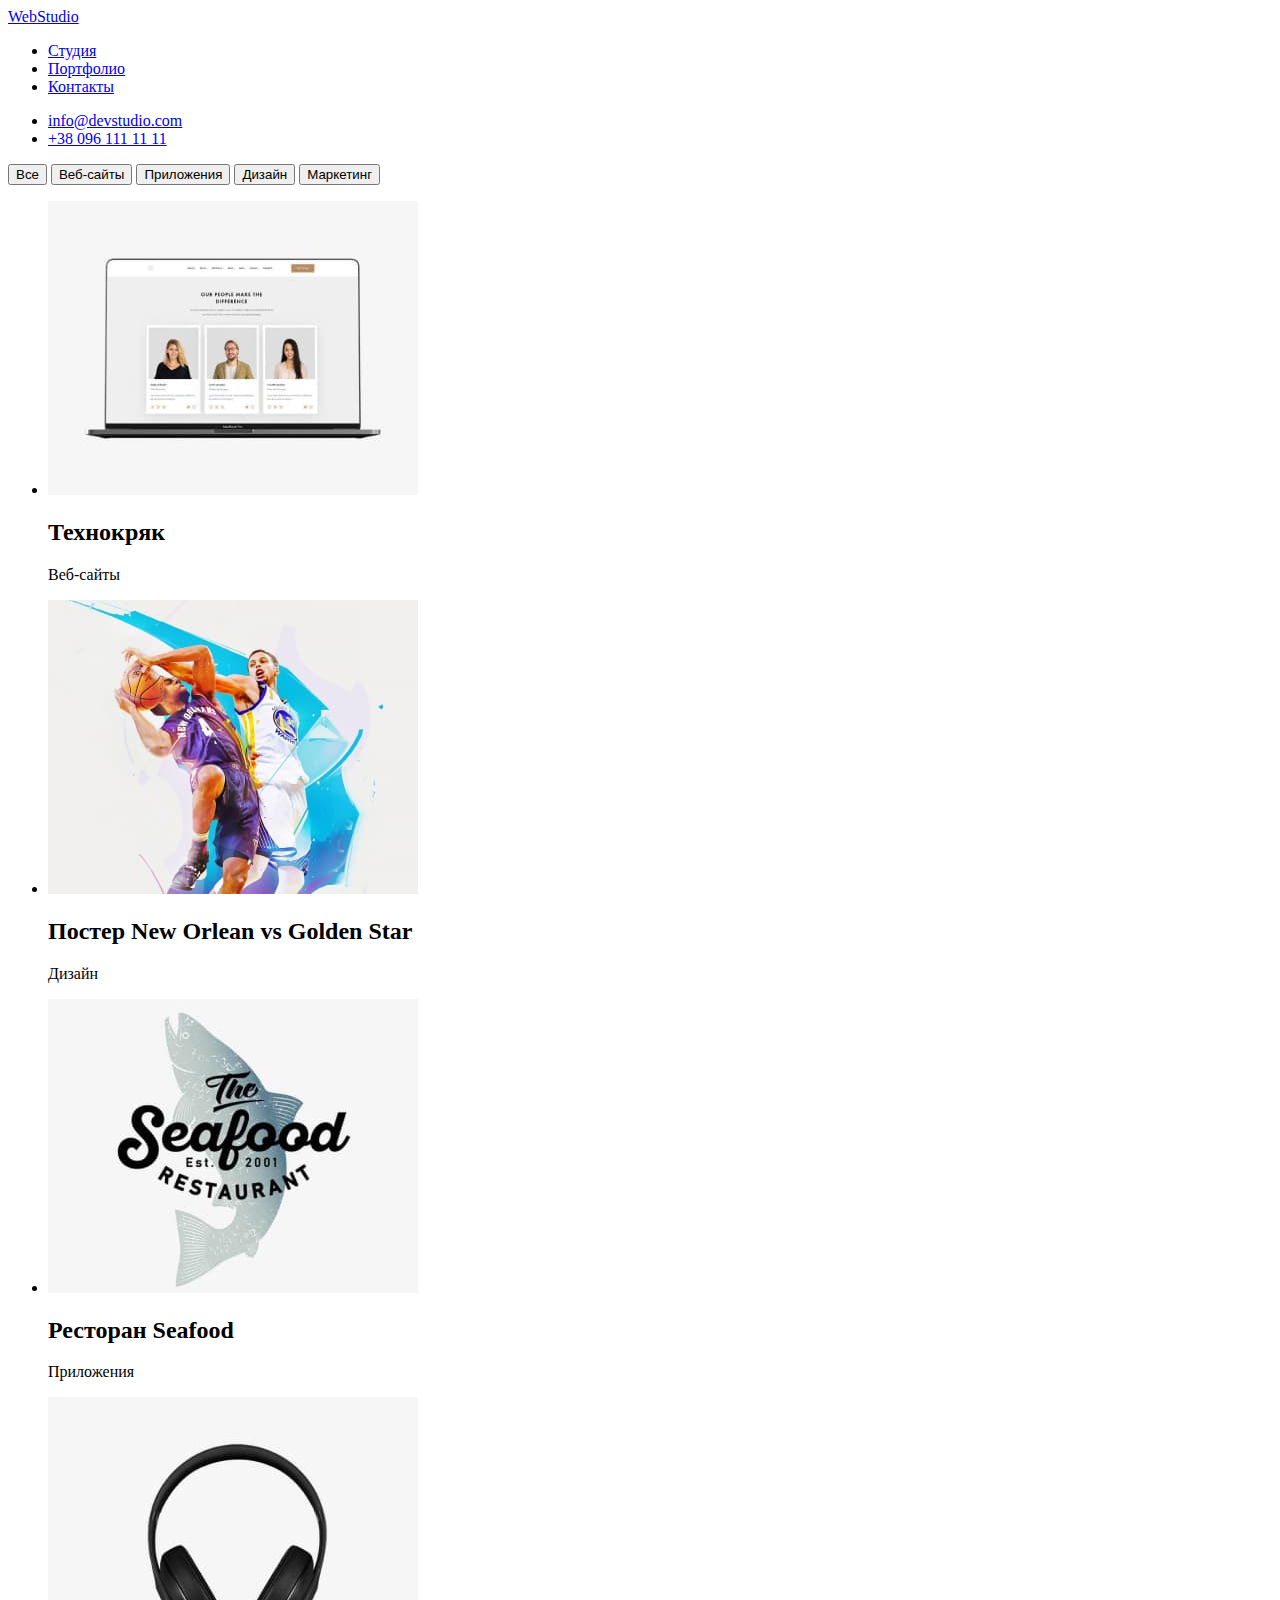
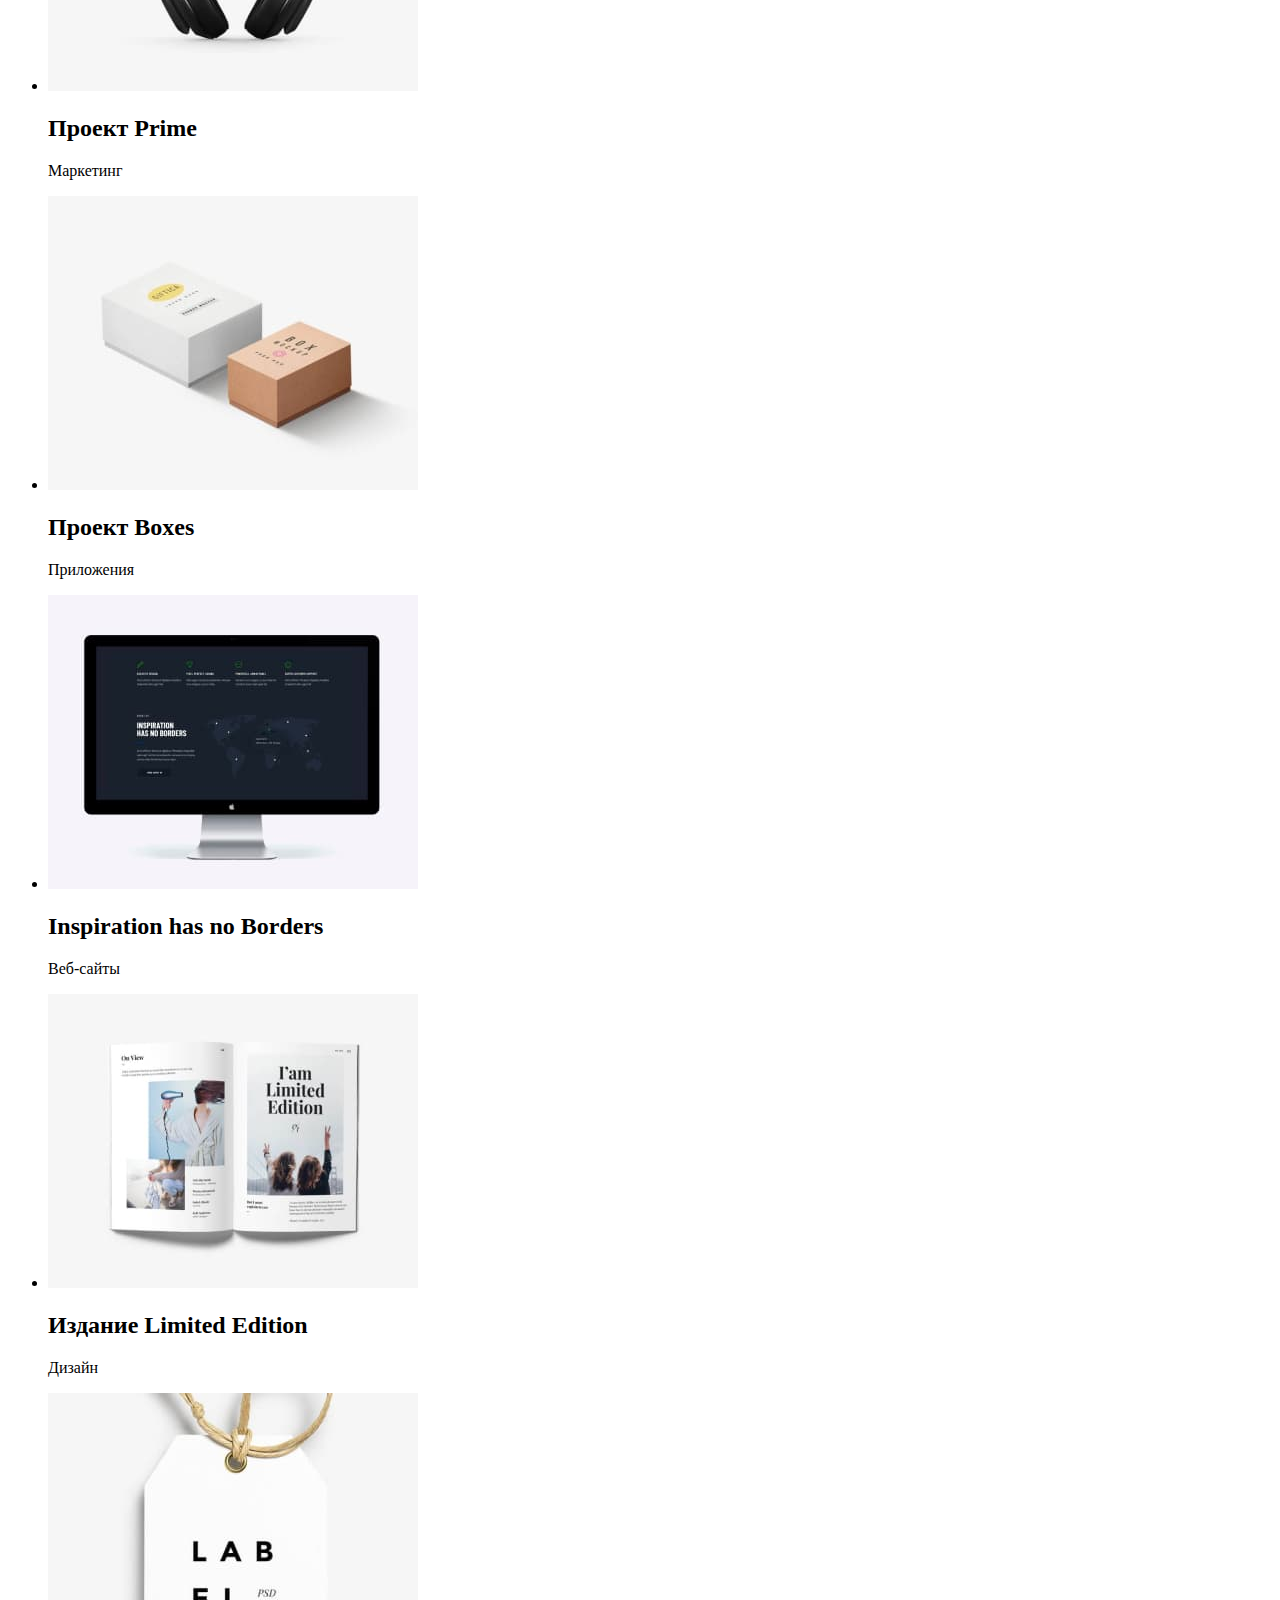
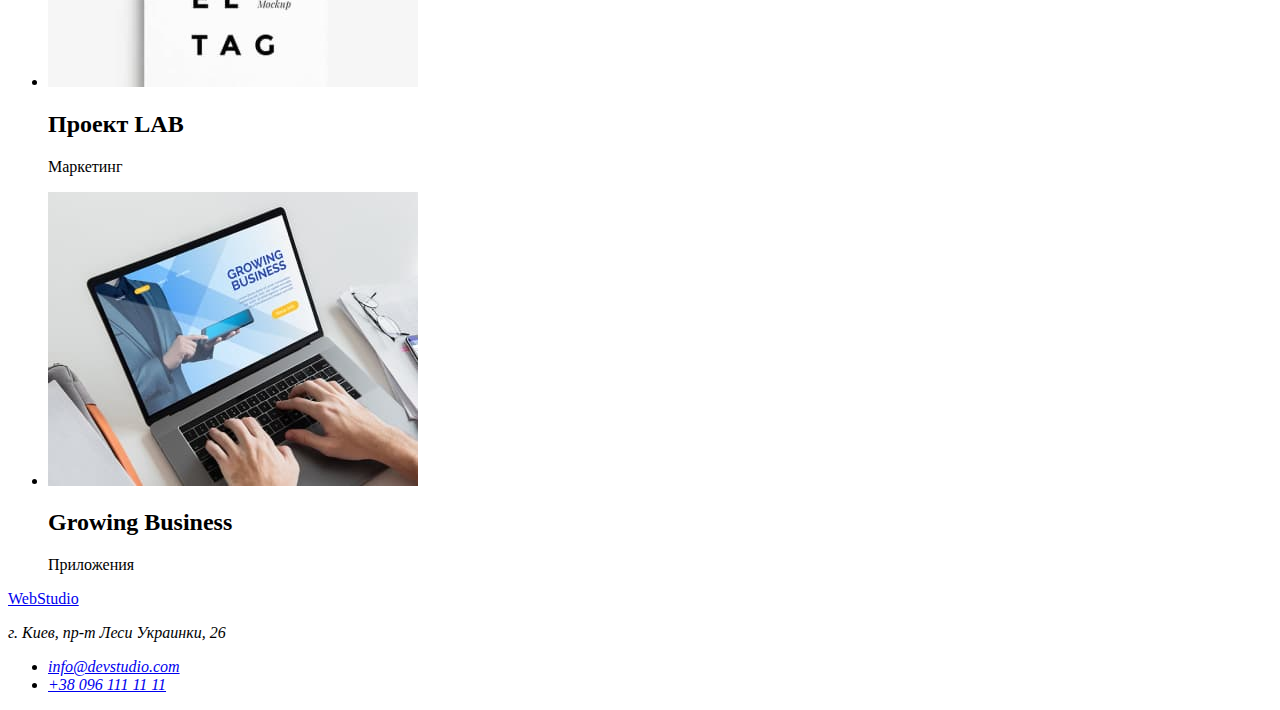
==== portfolio.html @ a5a7aa74 "накидали проект портфолио" ====
<!DOCTYPE html>
<html lang="ru">
<head>
    <meta charset="UTF-8">
    <meta http-equiv="X-UA-Compatible" content="IE=edge">
    <meta name="viewport" content="width=device-width, initial-scale=1.0">
    <title>Портфолио</title>
</head>
<body>
    
<header>

    <nav>
        <a href="/" lang="en" > WebStudio </a>

        <ul>
            <li> <a href="/"> Студия </a></li>
            <li> <a href="/"> Портфолио </a></li>
            <li> <a href="/"> Контакты </a></li>
        </ul>
   </nav>

        <ul>
            <li> <a href="mailto:info@devstudio.com"> info@devstudio.com </a></li>
            <li> <a href="tel:+380961111111"> +38 096 111 11 11 </a></li>
        </ul>
    
</header>



<main>

<section>
    <button type="button">Все</button> 
    <button type="button">Веб-сайты</button> 
    <button type="button">Приложения</button> 
    <button type="button">Дизайн</button> 
    <button type="button">Маркетинг</button> 


    <ul>
        <li>
            <img src="./images/technoquack.jpg" alt="" width="370">
            <h2>Технокряк</h2>
            <p>Веб-сайты</p>
        </li>
        <li>
            <img src="./images/poster-new-orlean.jpg" alt="" width="370">
            <h2>Постер New Orlean vs Golden Star</h2>
            <p>Дизайн</p>
        </li>
        <li>
            <img src="./images/restauran-seafood.jpg" alt="" width="370">
            <h2>Ресторан Seafood</h2>
            <p>Приложения</p>
        </li>
        <li>
            <img src="./images/proekt-prime.jpg" alt="" width="370">
            <h2>Проект Prime</h2>
            <p>Маркетинг</p>
        </li>
        <li>
            <img src="./images/proekt-boxes.jpg" alt="" width="370">
            <h2>Проект Boxes</h2>
            <p>Приложения</p>
        </li>
        <li>
            <img src="./images/inspiration.jpg" alt="" width="370">
            <h2>Inspiration has no Borders</h2>
            <p>Веб-сайты</p>
        </li>
        <li>
            <img src="./images/edition-limited.jpg" alt="" width="370">
            <h2>Издание Limited Edition</h2>
            <p>Дизайн</p>
        </li>
        <li>
            <img src="./images/proekt-lab.jpg" alt="" width="370">
            <h2>Проект LAB</h2>
            <p>Маркетинг</p>
        </li>
        <li>
            <img src="./images/growing-business.jpg" alt="" width="370">
            <h2>Growing Business</h2>
            <p>Приложения</p>
        </li>

    </ul>

</section>



</main>



<footer>
    <a href="/" lang="en"> WebStudio </a>

    <address>
        
        <p> г. Киев, пр-т Леси Украинки, 26 </p>
    
     <ul>
        <li> <a href="mailto:info@devstudio.com"> info@devstudio.com </a></li>
        <li> <a href="tel:+380961111111"> +38 096 111 11 11 </a></li>
     </ul>

     </address>  

</footer>


</body>
</html>
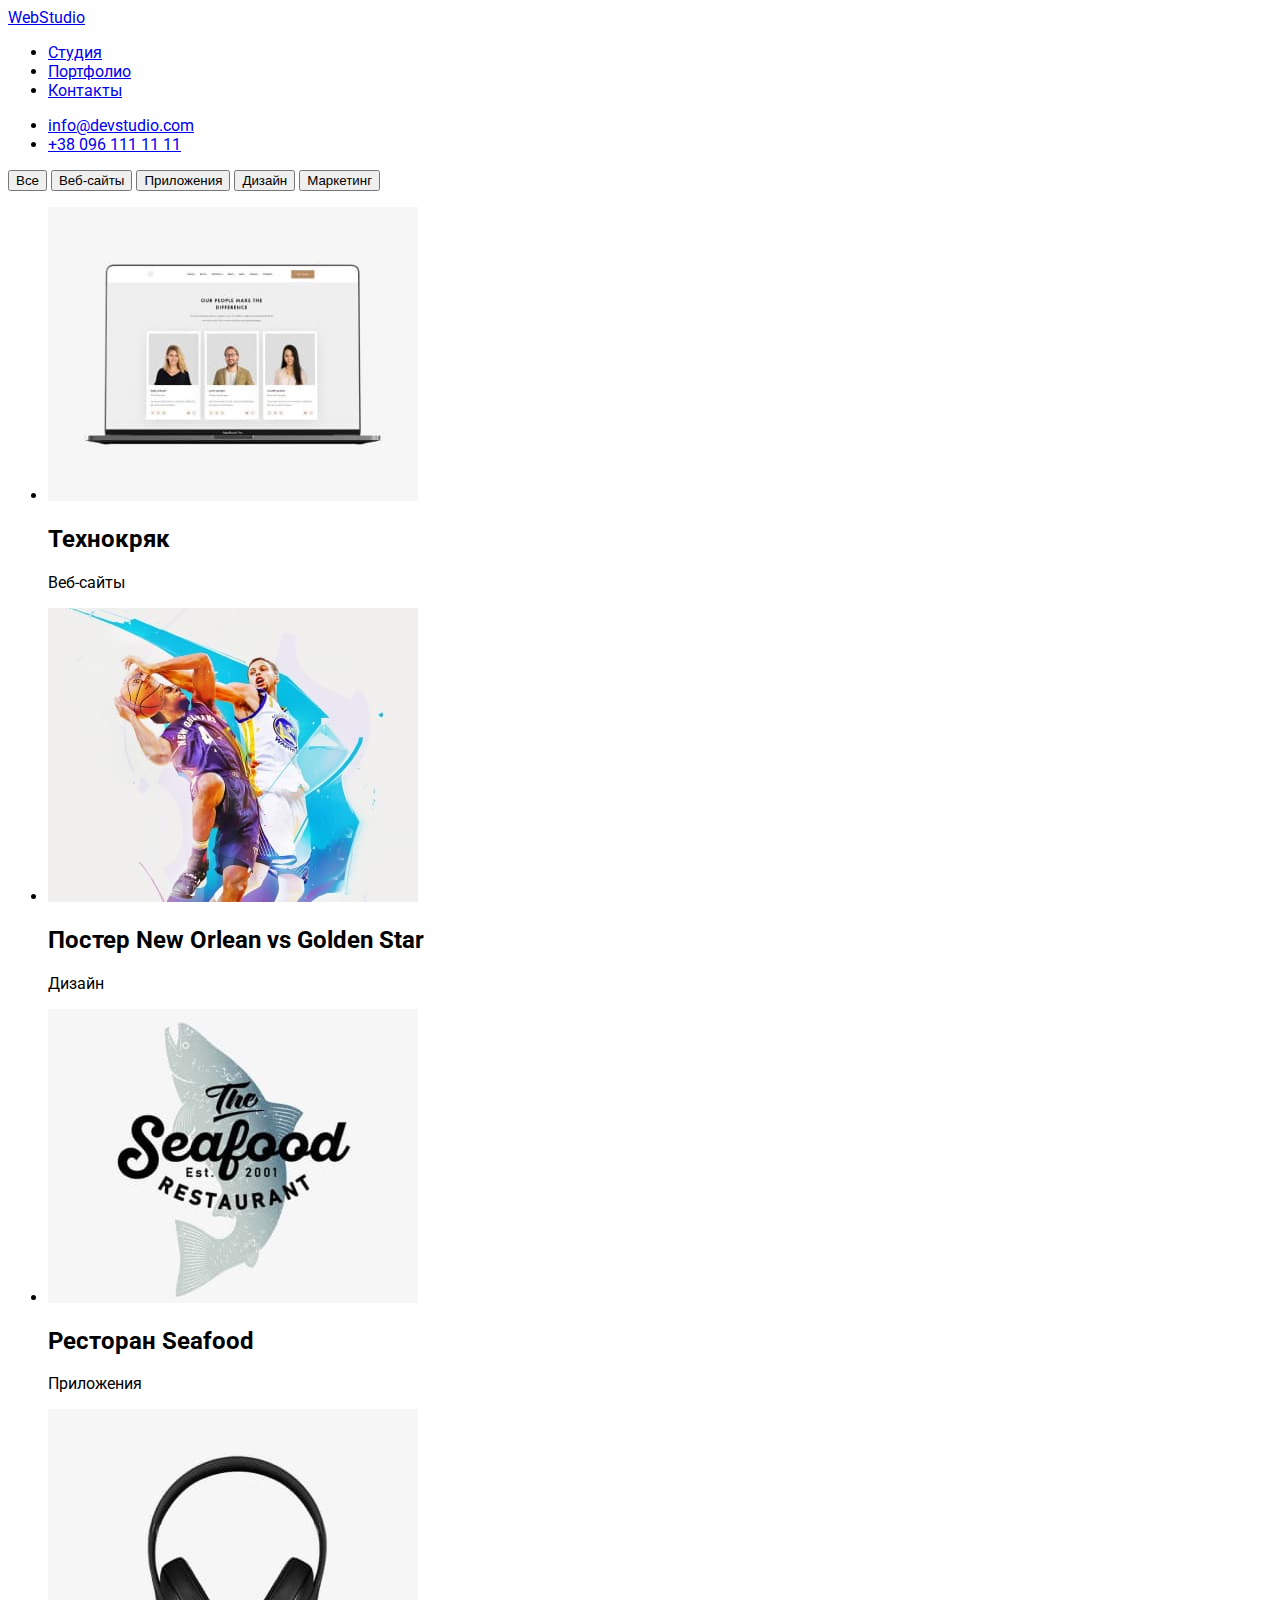
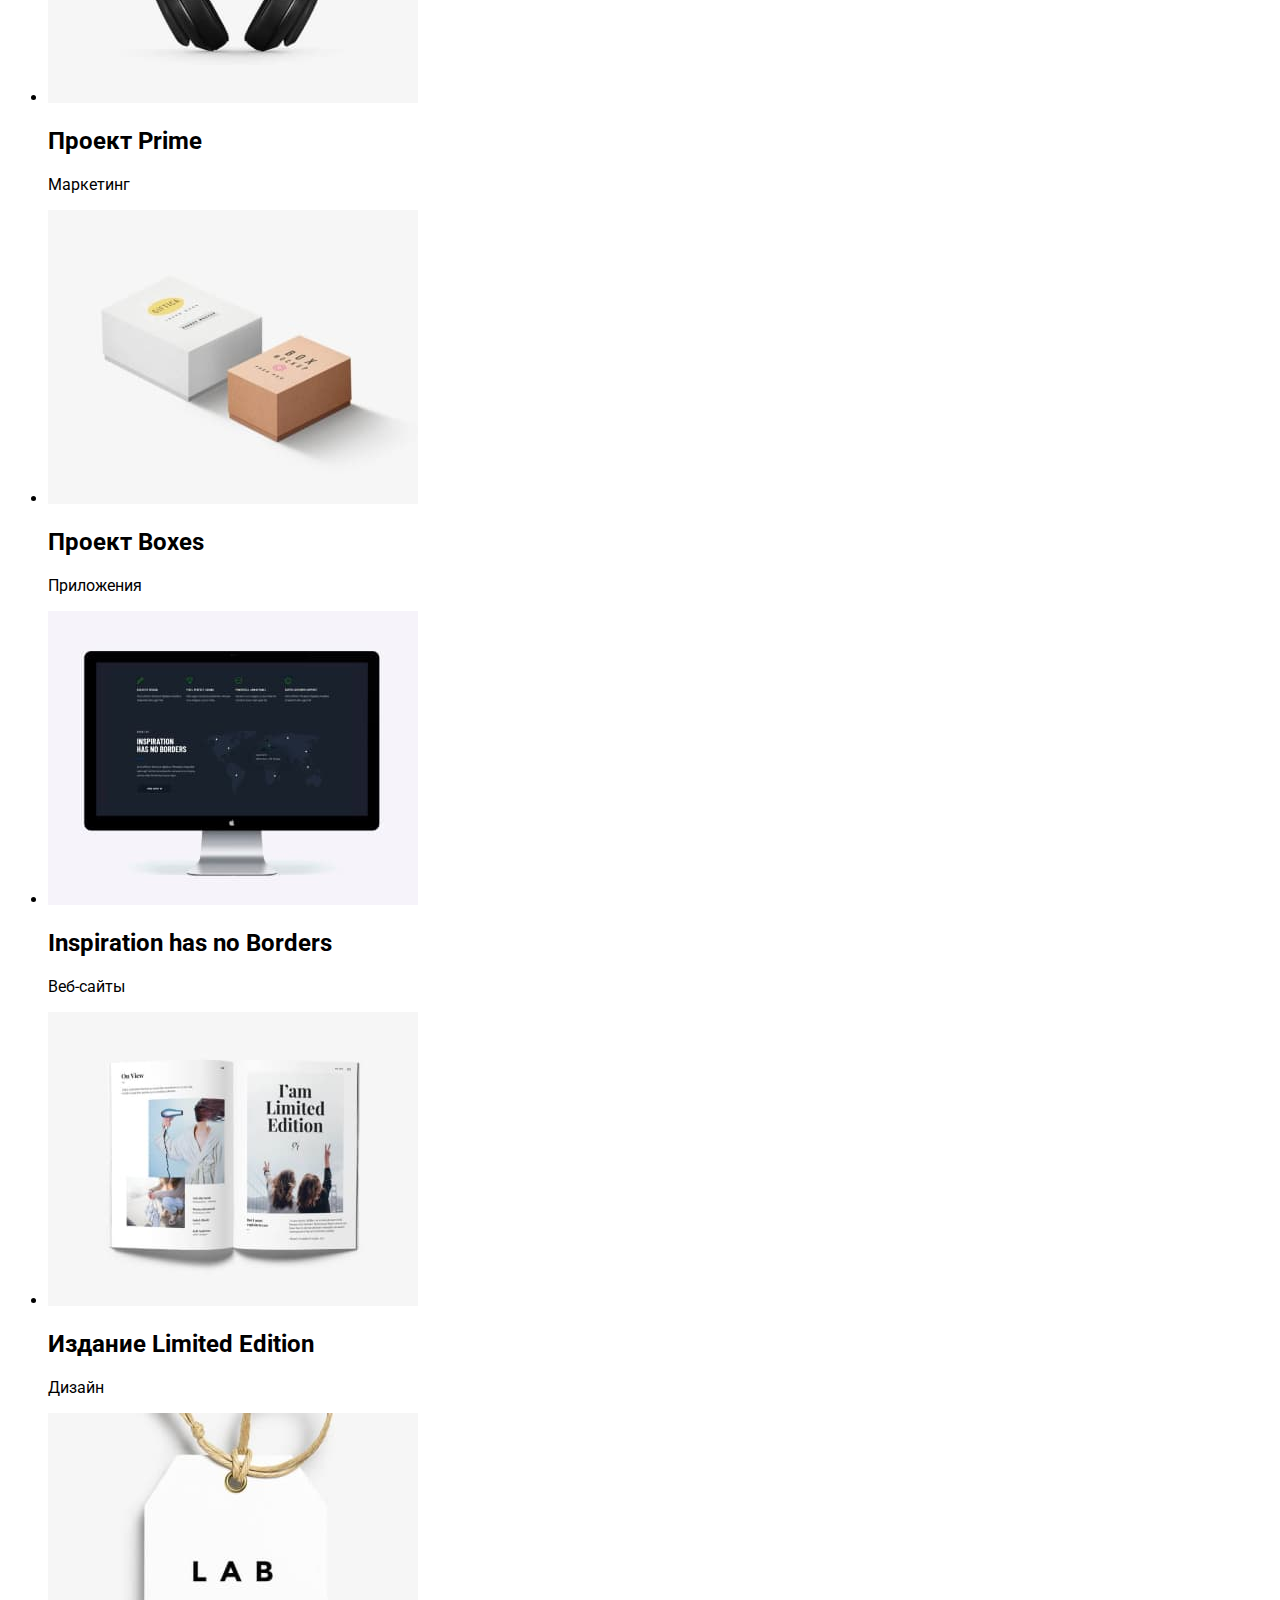
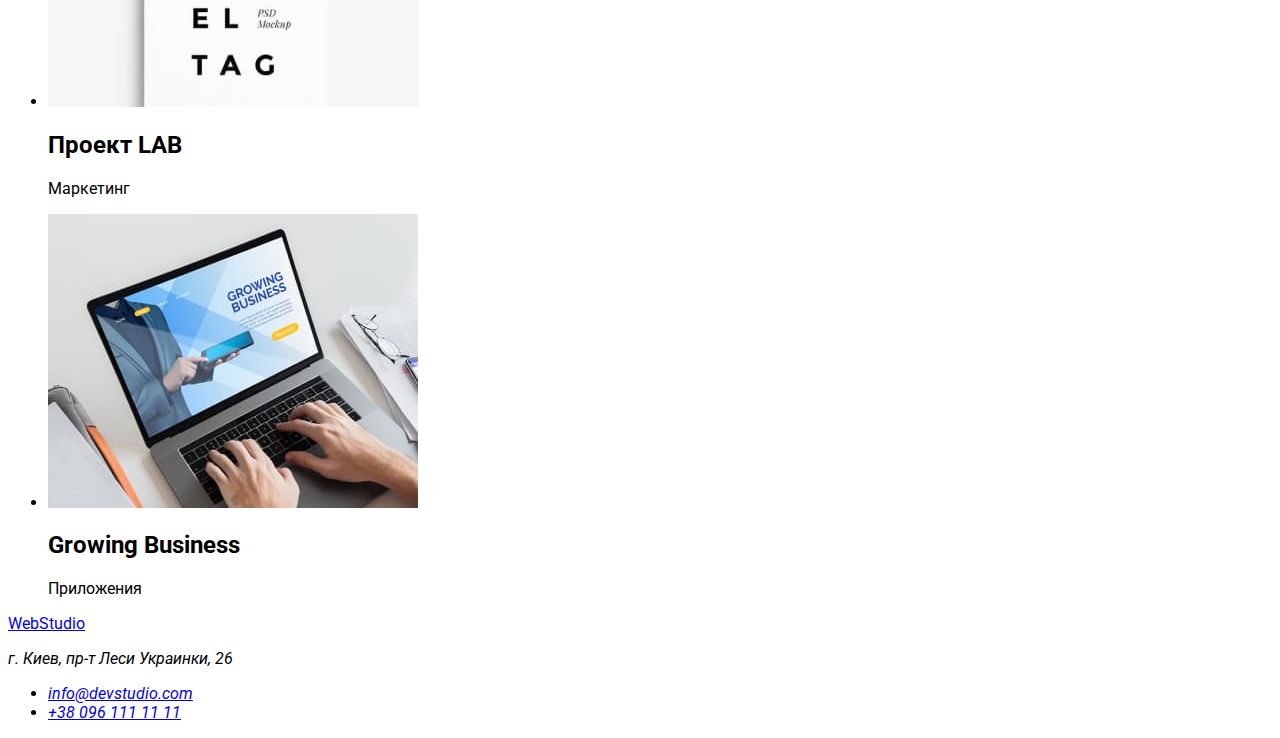
==== commit d4dfbeec: "підготувала файли для класів" ====
--- a/portfolio.html
+++ b/portfolio.html
@@ -5,6 +5,12 @@
     <meta http-equiv="X-UA-Compatible" content="IE=edge">
     <meta name="viewport" content="width=device-width, initial-scale=1.0">
     <title>Портфолио</title>
+    
+    <link 
+    href="https://fonts.googleapis.com/css2?family=Raleway:wght@700&family=Roboto:wght@400;500;700;900&display=swap" 
+    rel="stylesheet"/>
+
+    <link rel="stylesheet" href="./css/stayles.css">
 </head>
 <body>
     
--- a/css/stayles.css
+++ b/css/stayles.css
@@ -0,0 +1,10 @@
+/* Основний колір заголовків/підписів/сайтів #212121 */
+/* Колір абзаців  #757575; */
+/* Синій колір #2196F3 */
+/* Білий кодір #FFFFFF */
+
+
+body {
+    
+    font-family: Roboto, sans-serif;
+}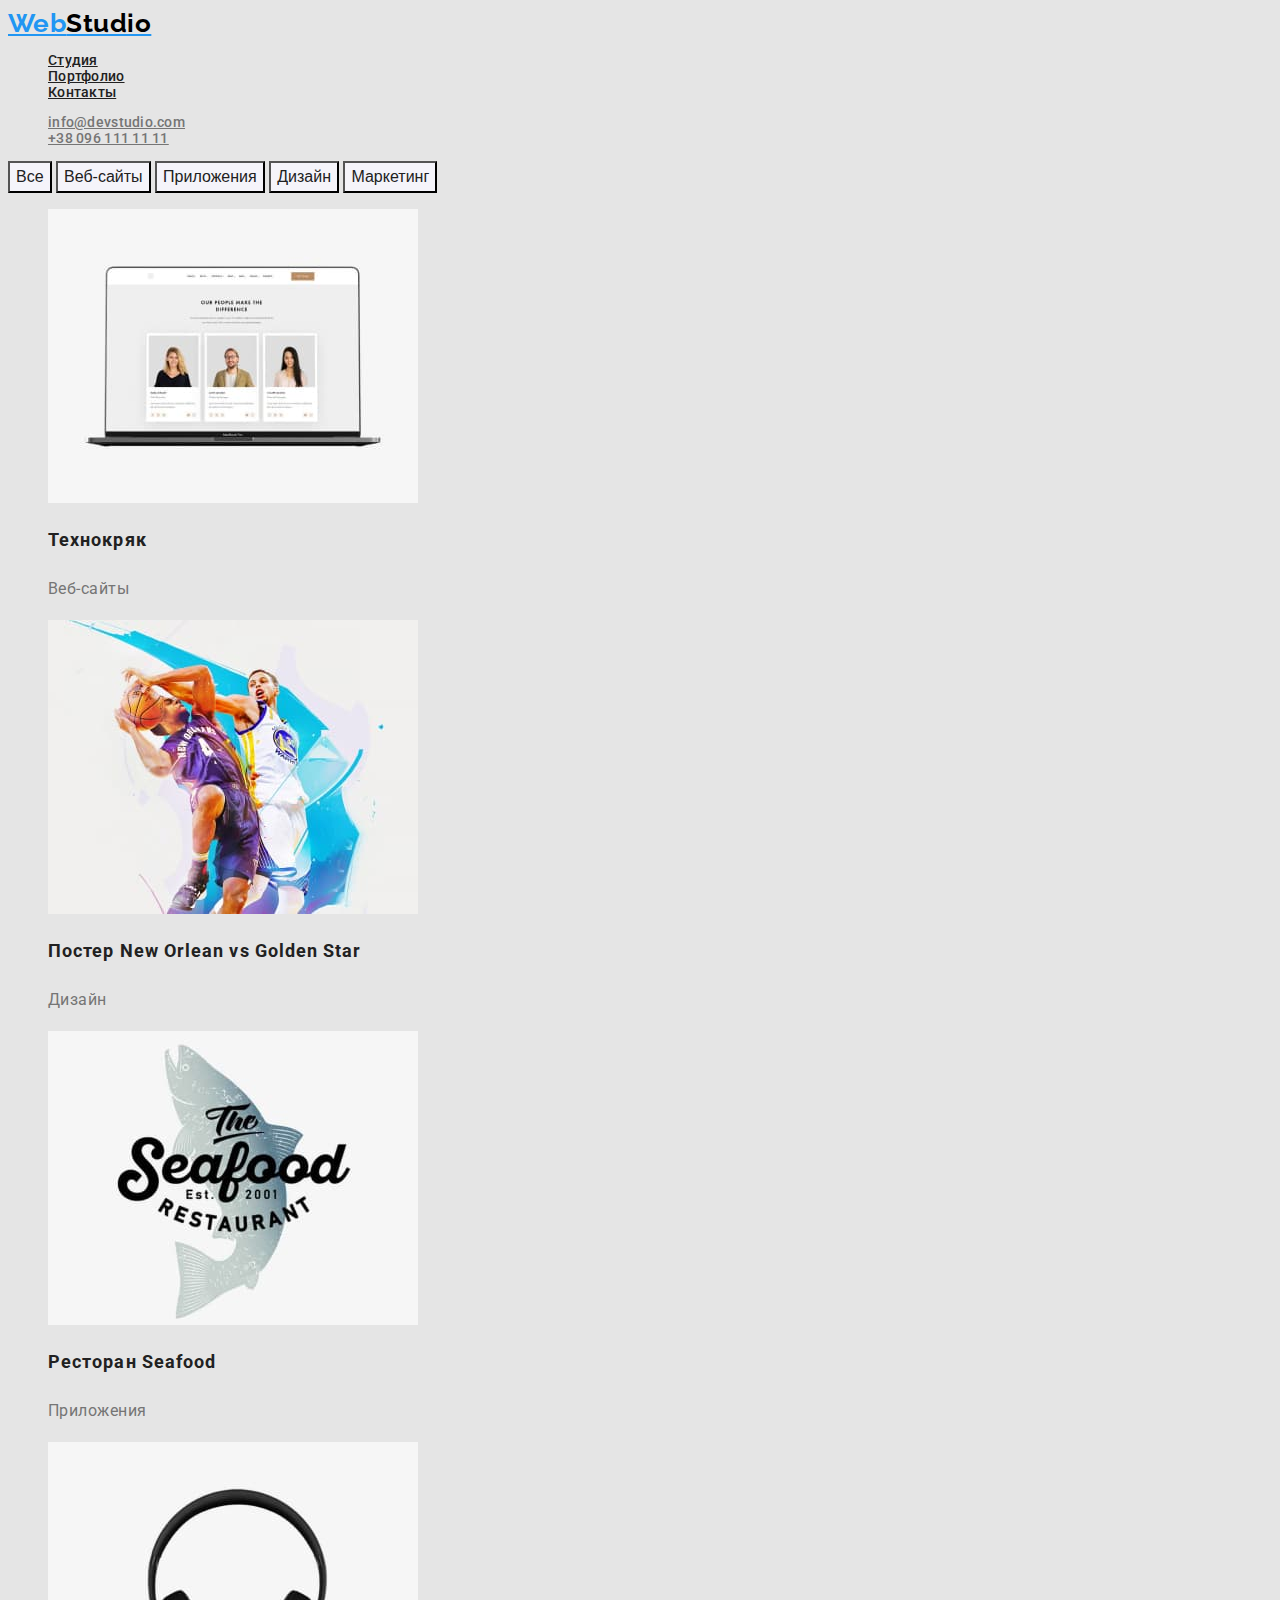
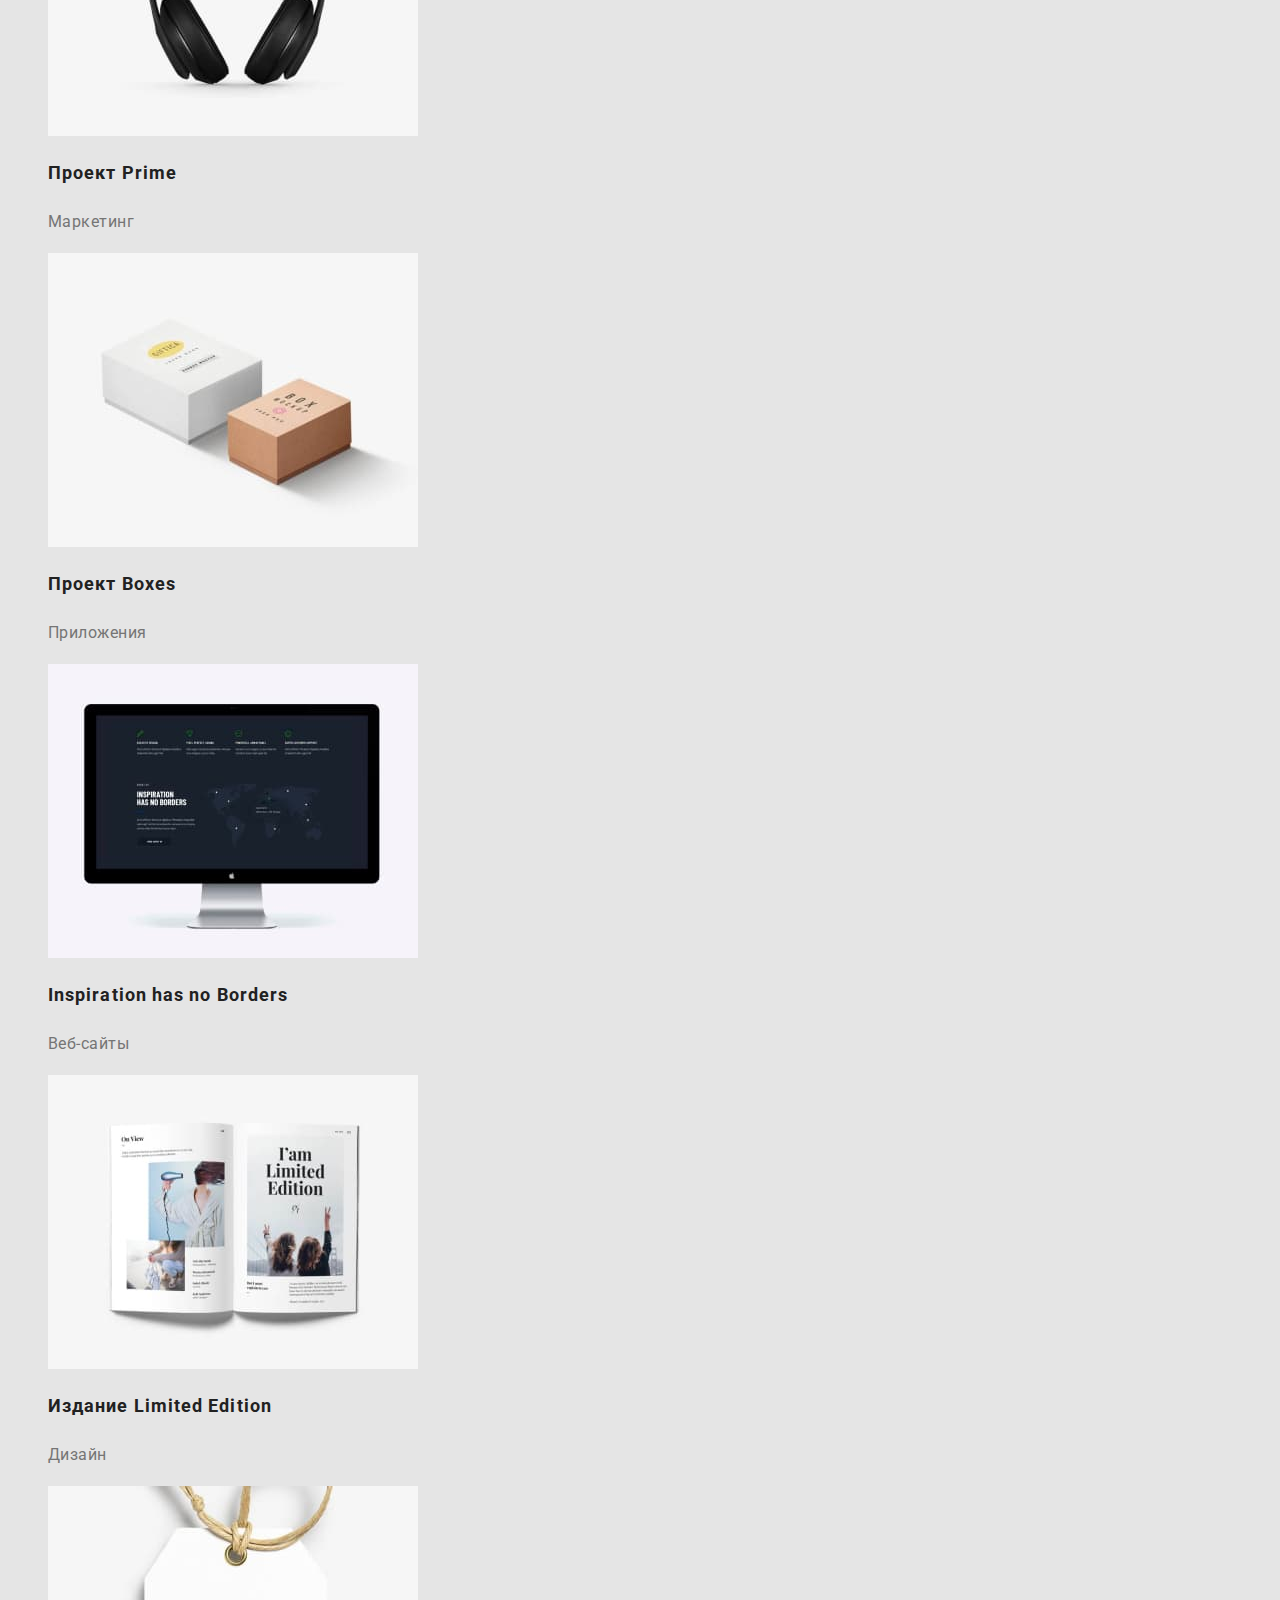
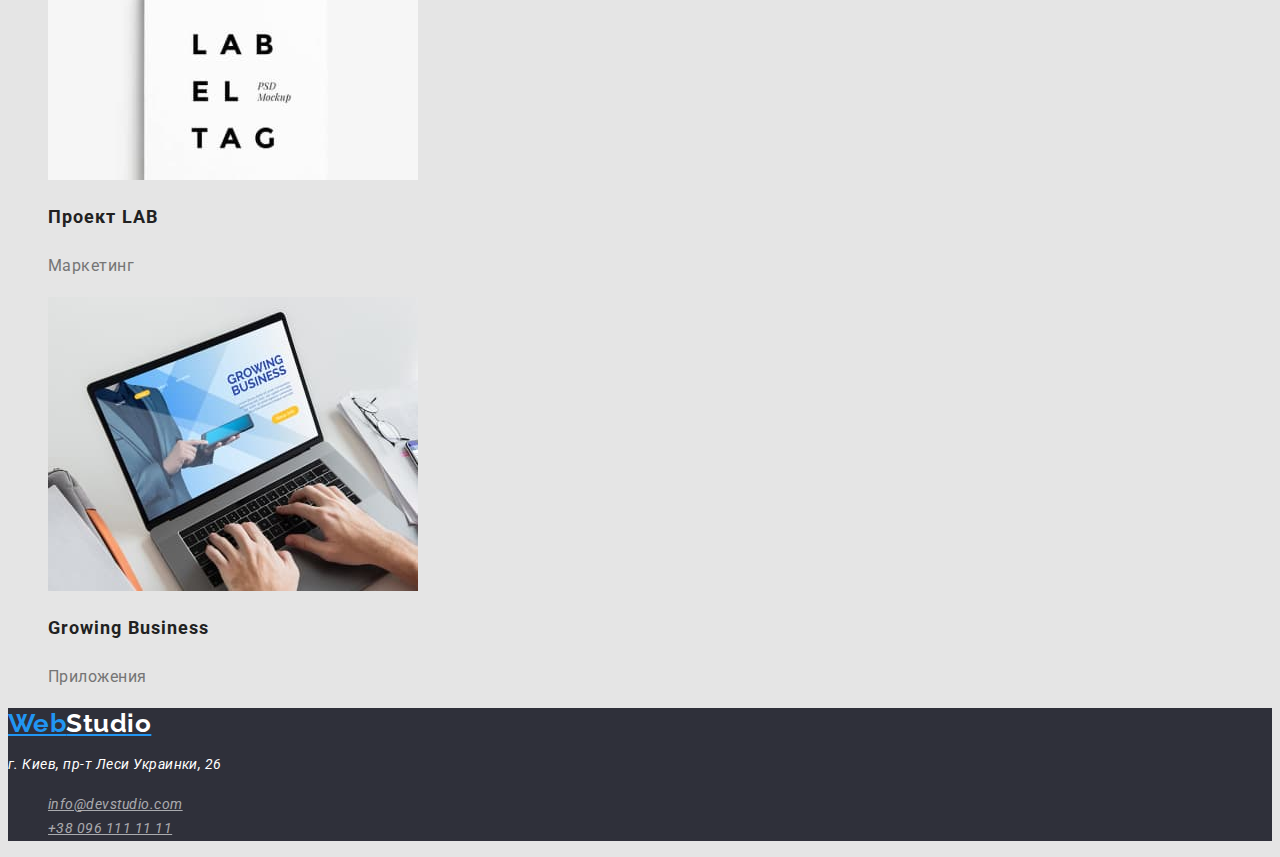
==== commit 0bcb3b33: "допрацьованіі стилі в файлах" ====
--- a/portfolio.html
+++ b/portfolio.html
@@ -17,18 +17,18 @@
 <header>
 
     <nav>
-        <a href="/" lang="en" > WebStudio </a>
+        <a class="logo" href="/" lang="en"> Web<span class="logo-black">Studio</span></a>
 
-        <ul>
-            <li> <a href="/"> Студия </a></li>
-            <li> <a href="/"> Портфолио </a></li>
-            <li> <a href="/"> Контакты </a></li>
+        <ul  class="site-nav list">
+            <li> <a href="index.html" class="link"> Студия </a></li>
+            <li> <a href="/" class="link"> Портфолио </a></li>
+            <li> <a href="/" class="link"> Контакты </a></li>
         </ul>
    </nav>
 
-        <ul>
-            <li> <a href="mailto:info@devstudio.com"> info@devstudio.com </a></li>
-            <li> <a href="tel:+380961111111"> +38 096 111 11 11 </a></li>
+        <ul class="auth-nav list">
+            <li> <a href="mailto:info@devstudio.com" class="link-auth"> info@devstudio.com </a></li>
+            <li> <a href="tel:+380961111111"class="link-auth"> +38 096 111 11 11 </a></li>
         </ul>
     
 </header>
@@ -38,58 +38,58 @@
 <main>
 
 <section>
-    <button type="button">Все</button> 
-    <button type="button">Веб-сайты</button> 
-    <button type="button">Приложения</button> 
-    <button type="button">Дизайн</button> 
-    <button type="button">Маркетинг</button> 
+    <button type="button" class="button">Все</button> 
+    <button type="button" class="button">Веб-сайты</button> 
+    <button type="button" class="button">Приложения</button> 
+    <button type="button" class="button">Дизайн</button> 
+    <button type="button" class="button">Маркетинг</button> 
 
 
-    <ul>
+    <ul class="list-portfolio list">
         <li>
-            <img src="./images/technoquack.jpg" alt="" width="370">
-            <h2>Технокряк</h2>
-            <p>Веб-сайты</p>
+            <img src="./images/technoquack.jpg" alt="открытый сайт на ноутбуке" width="370">
+            <h2 class="portfolio-name">Технокряк</h2>
+            <p class="portfolio-text">Веб-сайты</p>
         </li>
         <li>
-            <img src="./images/poster-new-orlean.jpg" alt="" width="370">
-            <h2>Постер New Orlean vs Golden Star</h2>
-            <p>Дизайн</p>
+            <img src="./images/poster-new-orlean.jpg" alt="играущие баскетболисты" width="370">
+            <h2 class="portfolio-name">Постер New Orlean vs Golden Star</h2>
+            <p class="portfolio-text">Дизайн</p>
         </li>
         <li>
-            <img src="./images/restauran-seafood.jpg" alt="" width="370">
-            <h2>Ресторан Seafood</h2>
-            <p>Приложения</p>
+            <img src="./images/restauran-seafood.jpg" alt="рыбка на фоне надписи" width="370">
+            <h2 class="portfolio-name">Ресторан Seafood</h2>
+            <p class="portfolio-text">Приложения</p>
         </li>
         <li>
-            <img src="./images/proekt-prime.jpg" alt="" width="370">
-            <h2>Проект Prime</h2>
-            <p>Маркетинг</p>
+            <img src="./images/proekt-prime.jpg" alt="наушники" width="370">
+            <h2 class="portfolio-name">Проект Prime</h2>
+            <p class="portfolio-text">Маркетинг</p>
         </li>
         <li>
-            <img src="./images/proekt-boxes.jpg" alt="" width="370">
-            <h2>Проект Boxes</h2>
-            <p>Приложения</p>
+            <img src="./images/proekt-boxes.jpg" alt="две коробки" width="370">
+            <h2 class="portfolio-name">Проект Boxes</h2>
+            <p class="portfolio-text">Приложения</p>
         </li>
         <li>
-            <img src="./images/inspiration.jpg" alt="" width="370">
-            <h2>Inspiration has no Borders</h2>
-            <p>Веб-сайты</p>
+            <img src="./images/inspiration.jpg" alt="монитор" width="370">
+            <h2 class="portfolio-name">Inspiration has no Borders</h2>
+            <p class="portfolio-text">Веб-сайты</p>
         </li>
         <li>
-            <img src="./images/edition-limited.jpg" alt="" width="370">
-            <h2>Издание Limited Edition</h2>
-            <p>Дизайн</p>
+            <img src="./images/edition-limited.jpg" alt="открытая книга" width="370">
+            <h2 class="portfolio-name">Издание Limited Edition</h2>
+            <p class="portfolio-text">Дизайн</p>
         </li>
         <li>
-            <img src="./images/proekt-lab.jpg" alt="" width="370">
-            <h2>Проект LAB</h2>
-            <p>Маркетинг</p>
+            <img src="./images/proekt-lab.jpg" alt="лейба" width="370">
+            <h2 class="portfolio-name">Проект LAB</h2>
+            <p class="portfolio-text">Маркетинг</p>
         </li>
         <li>
-            <img src="./images/growing-business.jpg" alt="" width="370">
-            <h2>Growing Business</h2>
-            <p>Приложения</p>
+            <img src="./images/growing-business.jpg" alt="работают за ноутбуком" width="370">
+            <h2 class="portfolio-name">Growing Business</h2>
+            <p class="portfolio-text">Приложения</p>
         </li>
 
     </ul>
@@ -97,21 +97,19 @@
 </section>
 
 
-
 </main>
 
 
-
-<footer>
-    <a href="/" lang="en"> WebStudio </a>
+<footer class="my-adrs">
+    <a class="logo" href="/" lang="en"> Web<span class="logo-white">Studio</span></a>
 
     <address>
         
-        <p> г. Киев, пр-т Леси Украинки, 26 </p>
+        <p class="adrs"> г. Киев, пр-т Леси Украинки, 26 </p>
     
-     <ul>
-        <li> <a href="mailto:info@devstudio.com"> info@devstudio.com </a></li>
-        <li> <a href="tel:+380961111111"> +38 096 111 11 11 </a></li>
+     <ul class="list">
+        <li> <a href="mailto:info@devstudio.com" class="adrs-auth"> info@devstudio.com </a></li>
+        <li> <a href="tel:+380961111111"class="adrs-auth"> +38 096 111 11 11 </a></li>
      </ul>
 
      </address>  
--- a/css/stayles.css
+++ b/css/stayles.css
@@ -2,9 +2,179 @@
 /* Колір абзаців  #757575; */
 /* Синій колір #2196F3 */
 /* Білий кодір #FFFFFF */
+/* колір фона #E5E5E5; */
+
+:root {
+--style-basis:#212121;
+--style-text:#757575;
+--style-fon:#E5E5E5;
+--style-blue:#2196F3;
+}
+
+body {
+    color: var(--style-basis);
+    background-color: var(--style-fon);
+    letter-spacing: 0.03em;
+    font-family: Roboto, sans-serif;
+}
+
+.list {
+    list-style: none ;
+}
+
+/* Оформлення логотипу */
+.logo {
+    color: var(--style-blue);
+    font-family: Raleway, sans-serif;
+    font-weight: 700;
+    font-size: 26px;
+    line-height: 1.19;
+    }
+.logo-black {
+    color: #000000;
+    }
+.logo-white {
+    color: #FFFFFF;
+    }
+
+.site-nav, .auth-nav {
+    font-weight: 500;
+    font-size: 14px;
+    line-height: 1.14;
+    letter-spacing: 0.02em;
+    }
+
+.link {
+    color: var(--style-basis);
+    }
+
+.link-auth {
+    color: var(--style-text);
+    }
+
+.link:hover,.link:focus,
+.link-auth:hover, .link-auth:focus {
+    color: var(--style-blue);
+    }
 
 
-body {
-    
-    font-family: Roboto, sans-serif;
-}+.button{
+    color: var(--style-basis);
+    background:#F5F4FA;
+    font-weight: 500;
+    font-size: 16px;
+    line-height: 1.63;
+    text-align: center;
+    cursor: pointer;
+}
+
+.button:hover, .button:focus {
+    background: var(--style-blue);
+    color: #FFFFFF;
+   }
+
+.button-title {
+color: #FFFFFF;
+background:var(--style-blue);
+font-weight: 700;
+font-size: 16px;
+line-height: 1.88;
+display: flex;
+align-items: center;
+text-align: center;
+letter-spacing: 0.06em;
+}
+
+.button-title:hover, .button-title:focus  {
+color: var(--style-basis);
+}
+
+/* Заголовок */
+
+.title, .my-adrs {
+    background-color: #2F303A;
+    }   
+
+.title-name{
+    color: #FFFFFF;
+    font-weight: 900;
+    font-size: 44px;
+    line-height: 1.36;
+    text-align: center;
+    letter-spacing: 0.06em;
+    text-transform: uppercase;
+    }
+
+
+/* Опис */
+
+.descriptions-name {
+    font-weight: 700;
+    font-size: 14px;
+    line-height: 1.14;
+    text-transform: uppercase;
+    }
+
+.descriptions-text {
+    color: var(--style-text);
+    font-size: 14px;
+    line-height: 1.71;
+    }
+
+
+
+/* Чим ми займаємось */
+/* Команда */
+.occupation-name,
+.our-team {
+    font-weight: 700;
+    font-size: 36px;
+    line-height: 1.17;
+    text-align: center;
+    }
+
+.team-name {
+    font-weight: 500;
+    font-size: 16px;
+    line-height: 1.19;
+    }
+
+.team-text {
+    color: var(--style-text);
+    font-size: 16px;
+    line-height: 1.19;
+    }
+
+
+/* Сторінка портфоліо */
+
+.portfolio-name {
+    font-weight: 700;
+    font-size: 18px;
+    line-height: 2;
+    letter-spacing: 0.06em;
+    }
+
+.portfolio-text {
+    color: var(--style-text);
+    font-size: 16px;
+    line-height: 1.88;
+    }
+
+
+    /*Кінцівка сторінок */
+
+    .adrs{
+    color: #FFFFFF;
+    font-size: 14px;
+    line-height: 1.71;
+    }
+
+    .adrs-auth {
+    color: rgba(255, 255, 255, 0.6);
+    font-size: 14px;
+    line-height: 1.71;
+    }
+
+    .adrs-auth:hover,.adrs-auth:focus {
+        color:var(--style-blue);}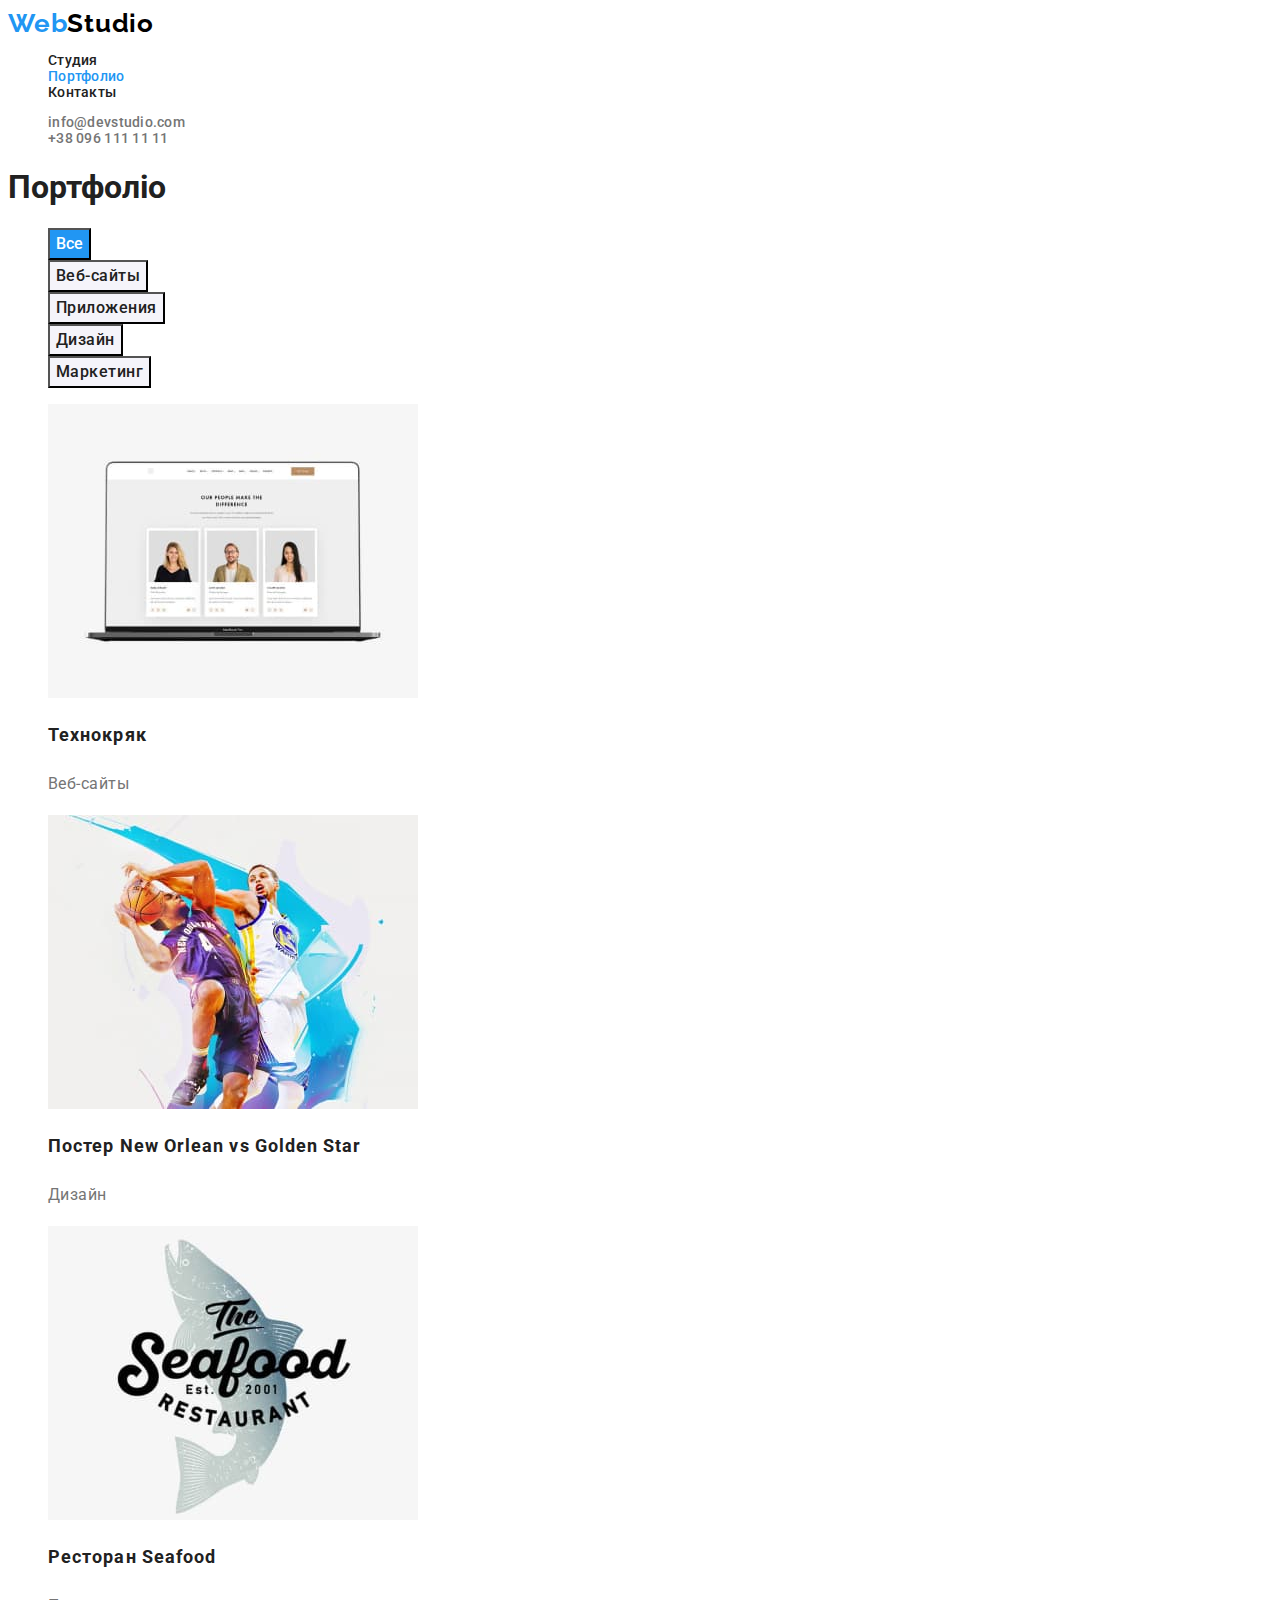
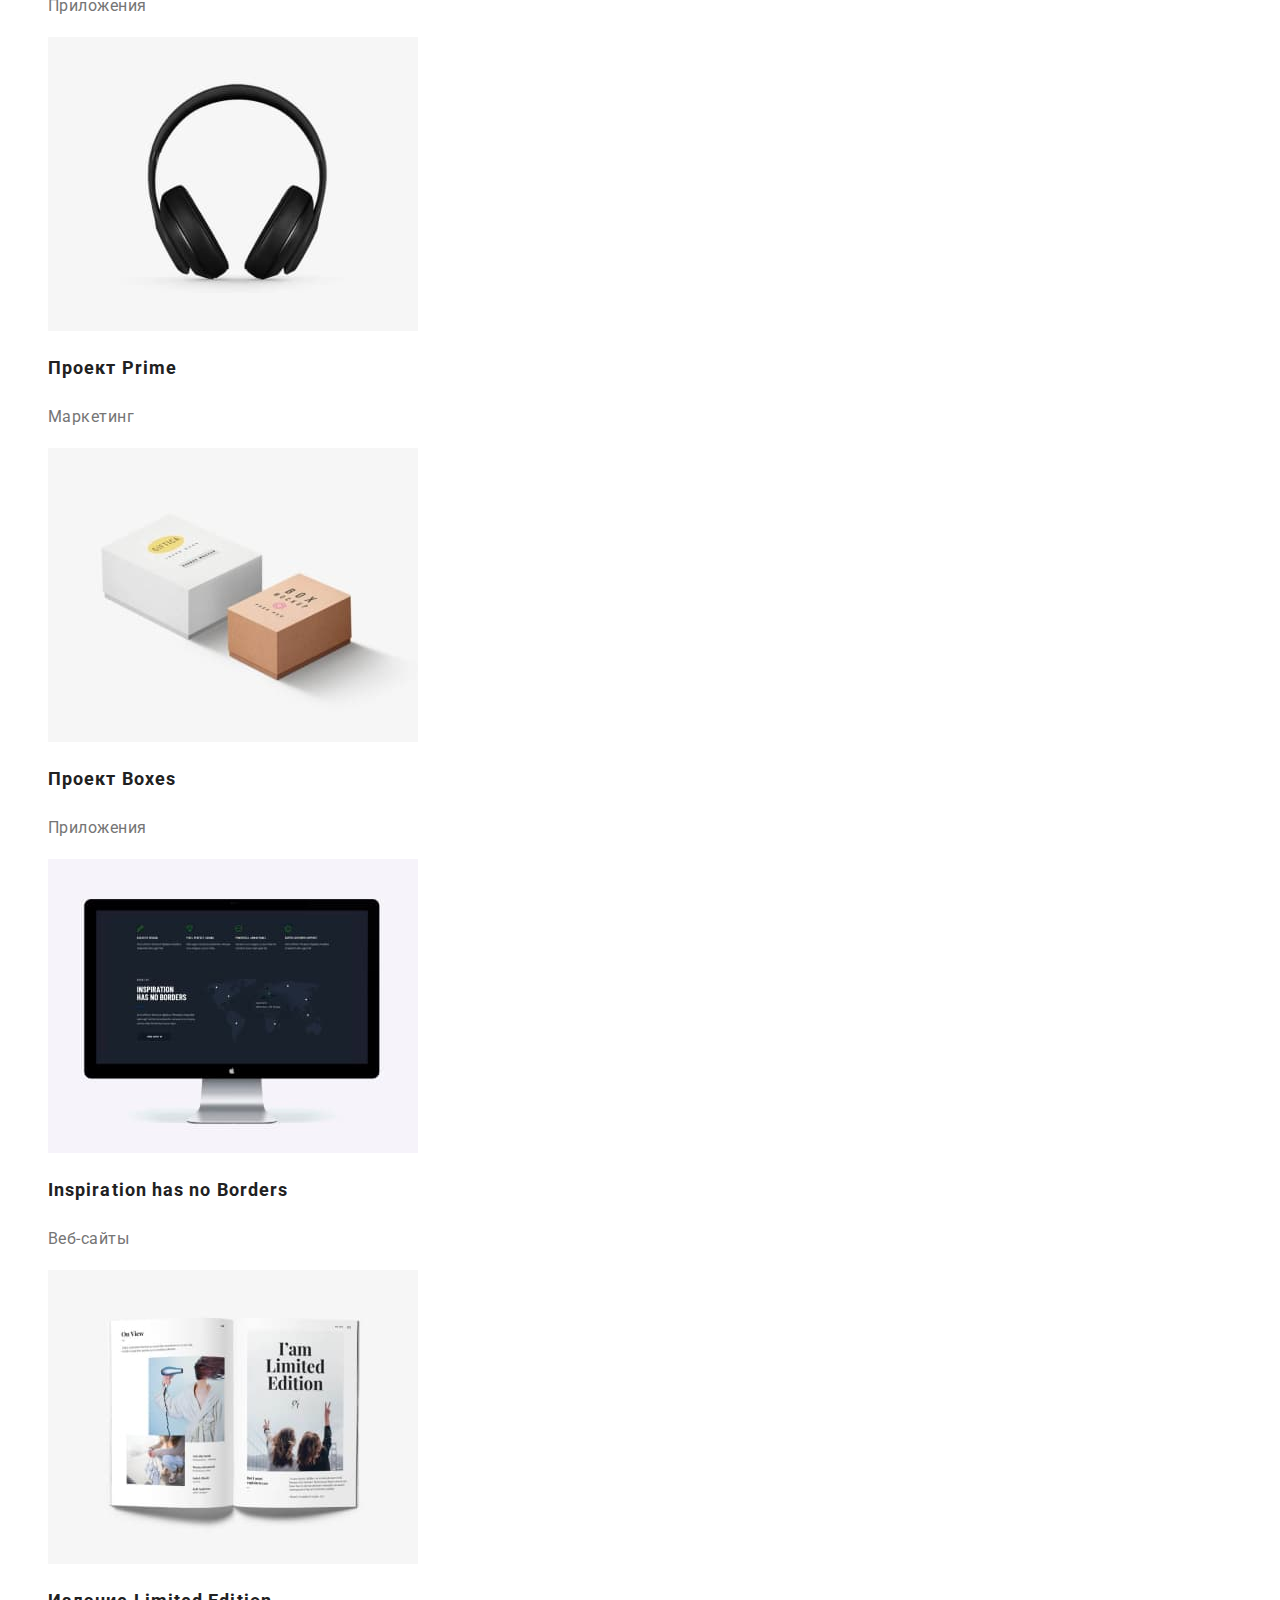
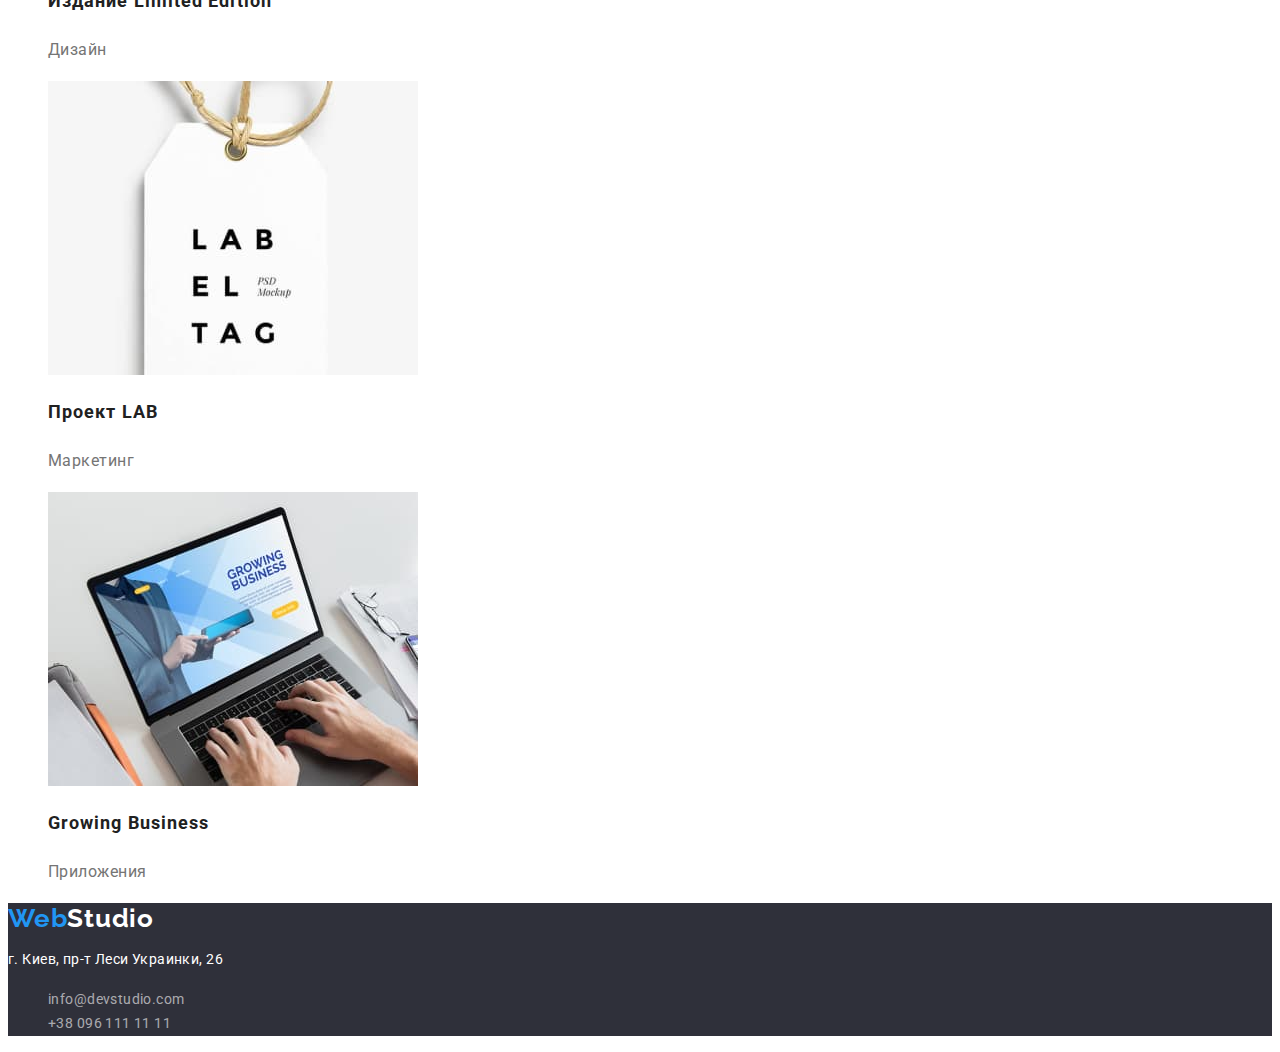
==== commit 3495d922: "виправлення помилок" ====
--- a/portfolio.html
+++ b/portfolio.html
@@ -6,8 +6,10 @@
     <meta name="viewport" content="width=device-width, initial-scale=1.0">
     <title>Портфолио</title>
     
-    <link 
-    href="https://fonts.googleapis.com/css2?family=Raleway:wght@700&family=Roboto:wght@400;500;700;900&display=swap" 
+
+    <link rel="preconnect" href="https://fonts.googleapis.com">
+    <link rel="preconnect" href="https://fonts.gstatic.com" crossorigin>
+    <link href="https://fonts.googleapis.com/css2?family=Raleway:wght@700&family=Roboto:wght@400;500;700;900&display=swap" 
     rel="stylesheet"/>
 
     <link rel="stylesheet" href="./css/stayles.css">
@@ -17,99 +19,104 @@
 <header>
 
     <nav>
-        <a class="logo" href="/" lang="en"> Web<span class="logo-black">Studio</span></a>
+        <a class="logo link" href="/" lang="en"> Web<span class="logo-black">Studio</span></a>
 
         <ul  class="site-nav list">
-            <li> <a href="index.html" class="link"> Студия </a></li>
-            <li> <a href="/" class="link"> Портфолио </a></li>
-            <li> <a href="/" class="link"> Контакты </a></li>
+            <li> <a href="index.html" class="link-site link"> Студия </a></li>
+            <li> <a href="/" class="link-site link current"> Портфолио </a></li>
+            <li> <a href="/" class="link-site link"> Контакты </a></li>
         </ul>
    </nav>
 
         <ul class="auth-nav list">
-            <li> <a href="mailto:info@devstudio.com" class="link-auth"> info@devstudio.com </a></li>
-            <li> <a href="tel:+380961111111"class="link-auth"> +38 096 111 11 11 </a></li>
+            <li> <a href="mailto:info@devstudio.com" class="link-auth link"> info@devstudio.com </a></li>
+            <li> <a href="tel:+380961111111" class="link-auth link"> +38 096 111 11 11 </a></li>
         </ul>
     
 </header>
 
 
-
 <main>
 
-<section>
-    <button type="button" class="button">Все</button> 
-    <button type="button" class="button">Веб-сайты</button> 
-    <button type="button" class="button">Приложения</button> 
-    <button type="button" class="button">Дизайн</button> 
-    <button type="button" class="button">Маркетинг</button> 
+    <section>
 
+        <h1>Портфоліо</h1>
 
-    <ul class="list-portfolio list">
-        <li>
-            <img src="./images/technoquack.jpg" alt="открытый сайт на ноутбуке" width="370">
-            <h2 class="portfolio-name">Технокряк</h2>
-            <p class="portfolio-text">Веб-сайты</p>
-        </li>
-        <li>
-            <img src="./images/poster-new-orlean.jpg" alt="играущие баскетболисты" width="370">
-            <h2 class="portfolio-name">Постер New Orlean vs Golden Star</h2>
-            <p class="portfolio-text">Дизайн</p>
-        </li>
-        <li>
-            <img src="./images/restauran-seafood.jpg" alt="рыбка на фоне надписи" width="370">
-            <h2 class="portfolio-name">Ресторан Seafood</h2>
-            <p class="portfolio-text">Приложения</p>
-        </li>
-        <li>
-            <img src="./images/proekt-prime.jpg" alt="наушники" width="370">
-            <h2 class="portfolio-name">Проект Prime</h2>
-            <p class="portfolio-text">Маркетинг</p>
-        </li>
-        <li>
-            <img src="./images/proekt-boxes.jpg" alt="две коробки" width="370">
-            <h2 class="portfolio-name">Проект Boxes</h2>
-            <p class="portfolio-text">Приложения</p>
-        </li>
-        <li>
-            <img src="./images/inspiration.jpg" alt="монитор" width="370">
-            <h2 class="portfolio-name">Inspiration has no Borders</h2>
-            <p class="portfolio-text">Веб-сайты</p>
-        </li>
-        <li>
-            <img src="./images/edition-limited.jpg" alt="открытая книга" width="370">
-            <h2 class="portfolio-name">Издание Limited Edition</h2>
-            <p class="portfolio-text">Дизайн</p>
-        </li>
-        <li>
-            <img src="./images/proekt-lab.jpg" alt="лейба" width="370">
-            <h2 class="portfolio-name">Проект LAB</h2>
-            <p class="portfolio-text">Маркетинг</p>
-        </li>
-        <li>
-            <img src="./images/growing-business.jpg" alt="работают за ноутбуком" width="370">
-            <h2 class="portfolio-name">Growing Business</h2>
-            <p class="portfolio-text">Приложения</p>
-        </li>
+        <ul>
+            <li class="list"><button type="button" class="button-one">Все</button></li>
+            <li class="list"><button type="button" class="button">Веб-сайты</button> </li>
+            <li class="list"><button type="button" class="button">Приложения</button> </li>
+            <li class="list"><button type="button" class="button">Дизайн</button> </li>
+            <li class="list"><button type="button" class="button">Маркетинг</button> </li>
 
-    </ul>
+        </ul>
+        
 
-</section>
+        <ul class="list-portfolio list">
+            <li>
+                <img src="./images/technoquack.jpg" alt="открытый сайт на ноутбуке" width="370">
+                <h2 class="portfolio-name">Технокряк</h2>
+                <p class="portfolio-text">Веб-сайты</p>
+            </li>
+            <li>
+                <img src="./images/poster-new-orlean.jpg" alt="играущие баскетболисты" width="370">
+                <h2 class="portfolio-name">Постер <span lang="en">New Orlean vs Golden Star</span></h2>
+                <p class="portfolio-text">Дизайн</p>
+            </li>
+            <li>
+                <img src="./images/restauran-seafood.jpg" alt="рыбка на фоне надписи" width="370">
+                <h2 class="portfolio-name">Ресторан <span lang="en">Seafood</span></h2>
+                <p class="portfolio-text">Приложения</p>
+            </li>
+            <li>
+                <img src="./images/proekt-prime.jpg" alt="наушники" width="370">
+                <h2 class="portfolio-name">Проект <span lang="en">Prime</span></h2>
+                <p class="portfolio-text">Маркетинг</p>
+            </li>
+            <li>
+                <img src="./images/proekt-boxes.jpg" alt="две коробки" width="370">
+                <h2 class="portfolio-name">Проект <span lang="en">Boxes</span></h2>
+                <p class="portfolio-text">Приложения</p>
+            </li>
+            <li>
+                <img src="./images/inspiration.jpg" alt="монитор" width="370">
+                <h2 class="portfolio-name" lang="en">Inspiration has no Borders</h2>
+                <p class="portfolio-text">Веб-сайты</p>
+            </li>
+            <li>
+                <img src="./images/edition-limited.jpg" alt="открытая книга" width="370">
+                <h2 class="portfolio-name">Издание <span lang="en">Limited Edition</span></h2>
+                <p class="portfolio-text">Дизайн</p>
+            </li>
+            <li>
+                <img src="./images/proekt-lab.jpg" alt="лейба" width="370">
+                <h2 class="portfolio-name">Проект <span lang="en">LAB</span></h2>
+                <p class="portfolio-text">Маркетинг</p>
+            </li>
+            <li>
+                <img src="./images/growing-business.jpg" alt="работают за ноутбуком" width="370">
+                <h2 class="portfolio-name" lang="en">Growing Business</h2>
+                <p class="portfolio-text">Приложения</p>
+            </li>
+
+        </ul>
+
+    </section>
 
 
 </main>
 
 
 <footer class="my-adrs">
-    <a class="logo" href="/" lang="en"> Web<span class="logo-white">Studio</span></a>
+    <a class="logo link" href="/" lang="en"> Web<span class="logo-white">Studio</span></a>
 
     <address>
         
         <p class="adrs"> г. Киев, пр-т Леси Украинки, 26 </p>
     
      <ul class="list">
-        <li> <a href="mailto:info@devstudio.com" class="adrs-auth"> info@devstudio.com </a></li>
-        <li> <a href="tel:+380961111111"class="adrs-auth"> +38 096 111 11 11 </a></li>
+        <li> <a href="mailto:info@devstudio.com" class="adrs-auth link"> info@devstudio.com </a></li>
+        <li> <a href="tel:+380961111111" class="adrs-auth link"> +38 096 111 11 11 </a></li>
      </ul>
 
      </address>  
--- a/css/stayles.css
+++ b/css/stayles.css
@@ -7,20 +7,28 @@
 :root {
 --style-basis:#212121;
 --style-text:#757575;
---style-fon:#E5E5E5;
+--style-fon-white:#FFFFFF;
 --style-blue:#2196F3;
+--style-black:#000000;
+--style-button:#F5F4FA;
+--style-button-secondary:#188ce8; 
+--fon-titl-adr:#2F303A;
 }
 
 body {
     color: var(--style-basis);
-    background-color: var(--style-fon);
-    letter-spacing: 0.03em;
+    background-color: var(--style-fon-white);
     font-family: Roboto, sans-serif;
 }
 
 .list {
-    list-style: none ;
-}
+    list-style: none;
+        }
+
+.link {
+    text-decoration: none;
+}
+    
 
 /* Оформлення логотипу */
 .logo {
@@ -29,12 +37,13 @@
     font-weight: 700;
     font-size: 26px;
     line-height: 1.19;
+    letter-spacing: 0.03em;
     }
 .logo-black {
-    color: #000000;
+    color: var(--style-black);
     }
 .logo-white {
-    color: #FFFFFF;
+    color: var(--style-fon-white);
     }
 
 .site-nav, .auth-nav {
@@ -44,63 +53,75 @@
     letter-spacing: 0.02em;
     }
 
-.link {
+.site-nav .link-site.current {
+    color: var(--style-blue);
+    }
+
+.link-site {
     color: var(--style-basis);
     }
-
+   
 .link-auth {
     color: var(--style-text);
     }
 
-.link:hover,.link:focus,
+
+.link-site:hover,.link-site:focus,
 .link-auth:hover, .link-auth:focus {
     color: var(--style-blue);
     }
 
+.button-one {
+    color: var(--style-fon-white);
+    background-color:var(--style-blue);
+    font-family: Roboto, sans-serif;
+    font-weight: 500;
+    font-size: 16px;
+    line-height: 1.63;
+    cursor: pointer;}
 
 .button{
     color: var(--style-basis);
-    background:#F5F4FA;
+    background-color:var(--style-button);
+    font-family: Roboto, sans-serif;
     font-weight: 500;
     font-size: 16px;
     line-height: 1.63;
-    text-align: center;
+    letter-spacing: 0.03em;
     cursor: pointer;
 }
 
 .button:hover, .button:focus {
     background: var(--style-blue);
-    color: #FFFFFF;
+    color: var(--style-fon-white);
    }
 
 .button-title {
-color: #FFFFFF;
+color: var(--style-fon-white);
 background:var(--style-blue);
+font-family: Roboto, sans-serif;
 font-weight: 700;
 font-size: 16px;
 line-height: 1.88;
-display: flex;
-align-items: center;
-text-align: center;
 letter-spacing: 0.06em;
 }
 
 .button-title:hover, .button-title:focus  {
-color: var(--style-basis);
+background-color: var(--style-button-secondary);
 }
 
 /* Заголовок */
 
-.title, .my-adrs {
-    background-color: #2F303A;
+.title {
+    background-color: var(--fon-titl-adr);
+    text-align: center;
     }   
 
 .title-name{
-    color: #FFFFFF;
+    color: var(--style-fon-white);
     font-weight: 900;
     font-size: 44px;
     line-height: 1.36;
-    text-align: center;
     letter-spacing: 0.06em;
     text-transform: uppercase;
     }
@@ -112,6 +133,7 @@
     font-weight: 700;
     font-size: 14px;
     line-height: 1.14;
+    letter-spacing: 0.03em;
     text-transform: uppercase;
     }
 
@@ -119,17 +141,23 @@
     color: var(--style-text);
     font-size: 14px;
     line-height: 1.71;
+    letter-spacing: 0.03em;
     }
 
 
 
 /* Чим ми займаємось */
 /* Команда */
+.team{
+    background-color: var(--style-button);
+    }
+
 .occupation-name,
 .our-team {
     font-weight: 700;
     font-size: 36px;
     line-height: 1.17;
+    letter-spacing: 0.03em;
     text-align: center;
     }
 
@@ -137,16 +165,19 @@
     font-weight: 500;
     font-size: 16px;
     line-height: 1.19;
+    letter-spacing: 0.03em;
     }
 
 .team-text {
     color: var(--style-text);
     font-size: 16px;
     line-height: 1.19;
+    letter-spacing: 0.03em;
     }
 
 
 /* Сторінка портфоліо */
+
 
 .portfolio-name {
     font-weight: 700;
@@ -159,22 +190,32 @@
     color: var(--style-text);
     font-size: 16px;
     line-height: 1.88;
+    letter-spacing: 0.03em;
     }
 
 
     /*Кінцівка сторінок */
 
-    .adrs{
-    color: #FFFFFF;
+
+.my-adrs {
+    background-color: var(--fon-titl-adr);
+    }   
+
+.adrs{
+    color: var(--style-fon-white);
     font-size: 14px;
     line-height: 1.71;
-    }
-
-    .adrs-auth {
+    letter-spacing: 0.03em;
+    font-style:normal;
+    }
+
+.adrs-auth {
     color: rgba(255, 255, 255, 0.6);
     font-size: 14px;
     line-height: 1.71;
-    }
-
-    .adrs-auth:hover,.adrs-auth:focus {
-        color:var(--style-blue);}+    letter-spacing: 0.03em;
+    font-style:normal;
+    }
+
+.adrs-auth:hover,.adrs-auth:focus {
+    color:var(--style-blue);}